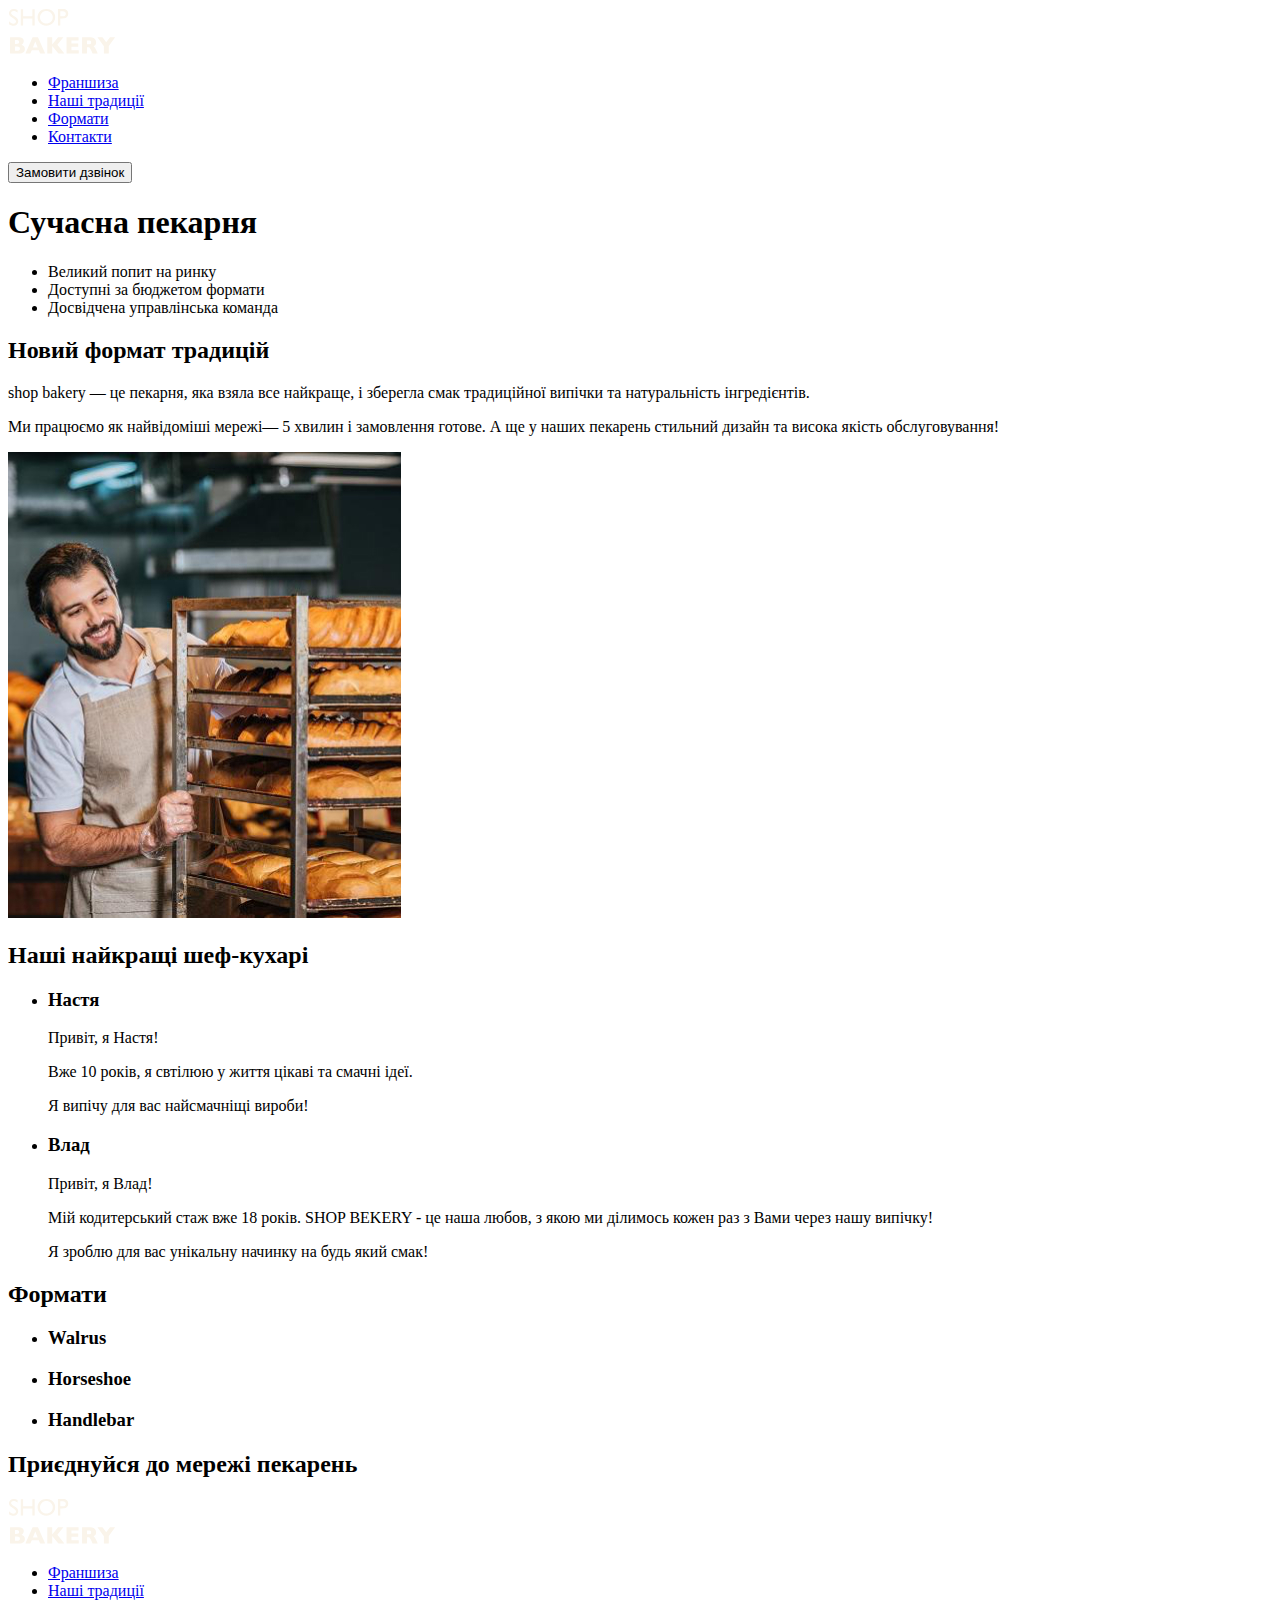
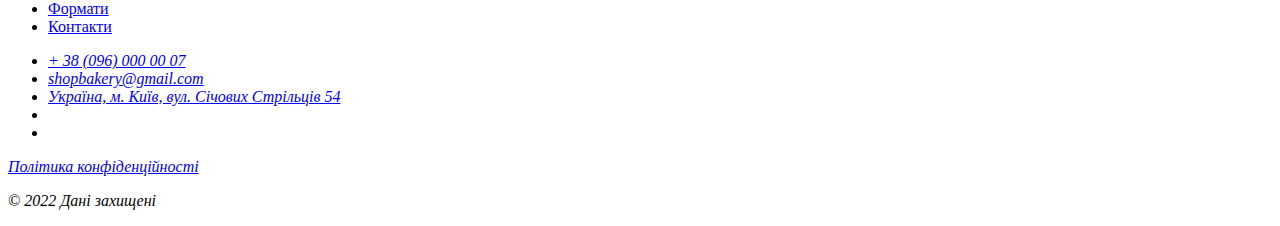
==== index.html @ a7364fb8 "Updated index.html" ====
<!DOCTYPE html>
<html lang="uk">
<head>
    <meta charset="UTF-8">
    <meta name="viewport" content="width=device-width, initial-scale=1.0">
    <title>Сучасна пекарня</title>
</head>
<body>
   <header>
    <nav>
    <a href="#"><img src="./images/logo.svg" alt="Логотип сучасної пекарні"></a>
     <ul>
        <li><a href="#">Франшиза</a></li>
        <li><a href="#">Наші традиції</a></li>
        <li><a href="#">Формати</a></li>
        <li><a href="#">Контакти</a></li>
     </ul> 
    </nav>
    <button type="button">Замовити дзвінок</button>
   </header> 
   <main>
    <section>
        <h1>Сучасна пекарня</h1>
    </section>
    <section>
        <ul>
            <li>Великий попит на ринку</li>
            <li>Доступні за бюджетом формати</li>
            <li>Досвідчена управлінська команда</li>
        </ul>
        <h2>Новий формат традицій</h2>
        <p><span>shop bakery</span> — це пекарня, яка взяла все найкраще, і зберегла смак традиційної випічки та натуральність інгредієнтів.</p>
        <p>Ми працюємо як найвідоміші мережі— <span>5 хвилин і замовлення готове.</span> А ще у наших пекарень стильний дизайн та висока якість обслуговування!</p>
        <img src="./images/baker-man.jpg" alt="Чоловік пекар дивиться на батони з посмішкою">
    </section>
    <section>
        <h2>Наші найкращі шеф-кухарі</h2>
        <ul>
            <li><article>
                <h3>Настя</h3>
                <p>Привіт, я Настя!</p>
                <p>Вже 10 років, я свтілюю у життя цікаві та смачні ідеї.</p>
                <p>Я випічу для вас найсмачніщі вироби!</p>
            </article></li>
            <li><article>
                <h3>Влад</h3>
                <p>Привіт, я Влад!</p>
                <p>Мій кодитерський стаж вже 18 років. SHOP BEKERY - це наша любов, з якою ми ділимось кожен раз з Вами через нашу
                    випічку!</p>
                <p>Я зроблю для вас унікальну начинку на будь який смак!</p>
            </article></li>
        </ul>
    </section>
    <section>
        <h2>Формати</h2>
        <ul><li>
            <article>
                <h3 lang="en">Walrus</h3>
            </article>
        </li>
        <li>
            <article>
                <h3 lang="en">Horseshoe</h3>
            </article>
        </li>
        <li>
            <article>
                <h3 lang="en">Handlebar</h3>
            </article>
        </li></ul>
    </section>
    <section>
        <h2>Приєднуйся до мережі пекарень</h2>
    </section>
   </main>
   <footer>
    <nav>
        <a href="#"><img src="./images/logo.svg" alt="Логотип сучасної пекарні"></a>

        <ul>
            <li><a href="#">Франшиза</a></li>
            <li><a href="#">Наші традиції</a></li>
            <li><a href="#">Формати</a></li>
            <li><a href="#">Контакти</a></li>
        </ul>
    </nav>
    <address>
        <ul>
            <li><a href="tel:+380960000007">+ 38 (096) 000 00 07</a></li>
            <li><a href="mailto:shopbakery@gmail.com">shopbakery@gmail.com</a></li>
            <li><a href="https://maps.app.goo.gl/KGZe3xbd6ZkTj54U8" target="_blank">Україна, м. Київ, вул. Січових Стрільців 54</a></li>
            <li><a href="#">
                <!--FB icon-->
            </a></li>
            <li><a href="#">
                <!--IG icon-->
                </a></li>
        </ul>
        <a href="#" target="_blank">Політика конфіденційності</a>
        <p>© 2022 Дані захищені</p>
    </address>
   </footer>
</body>
</html>
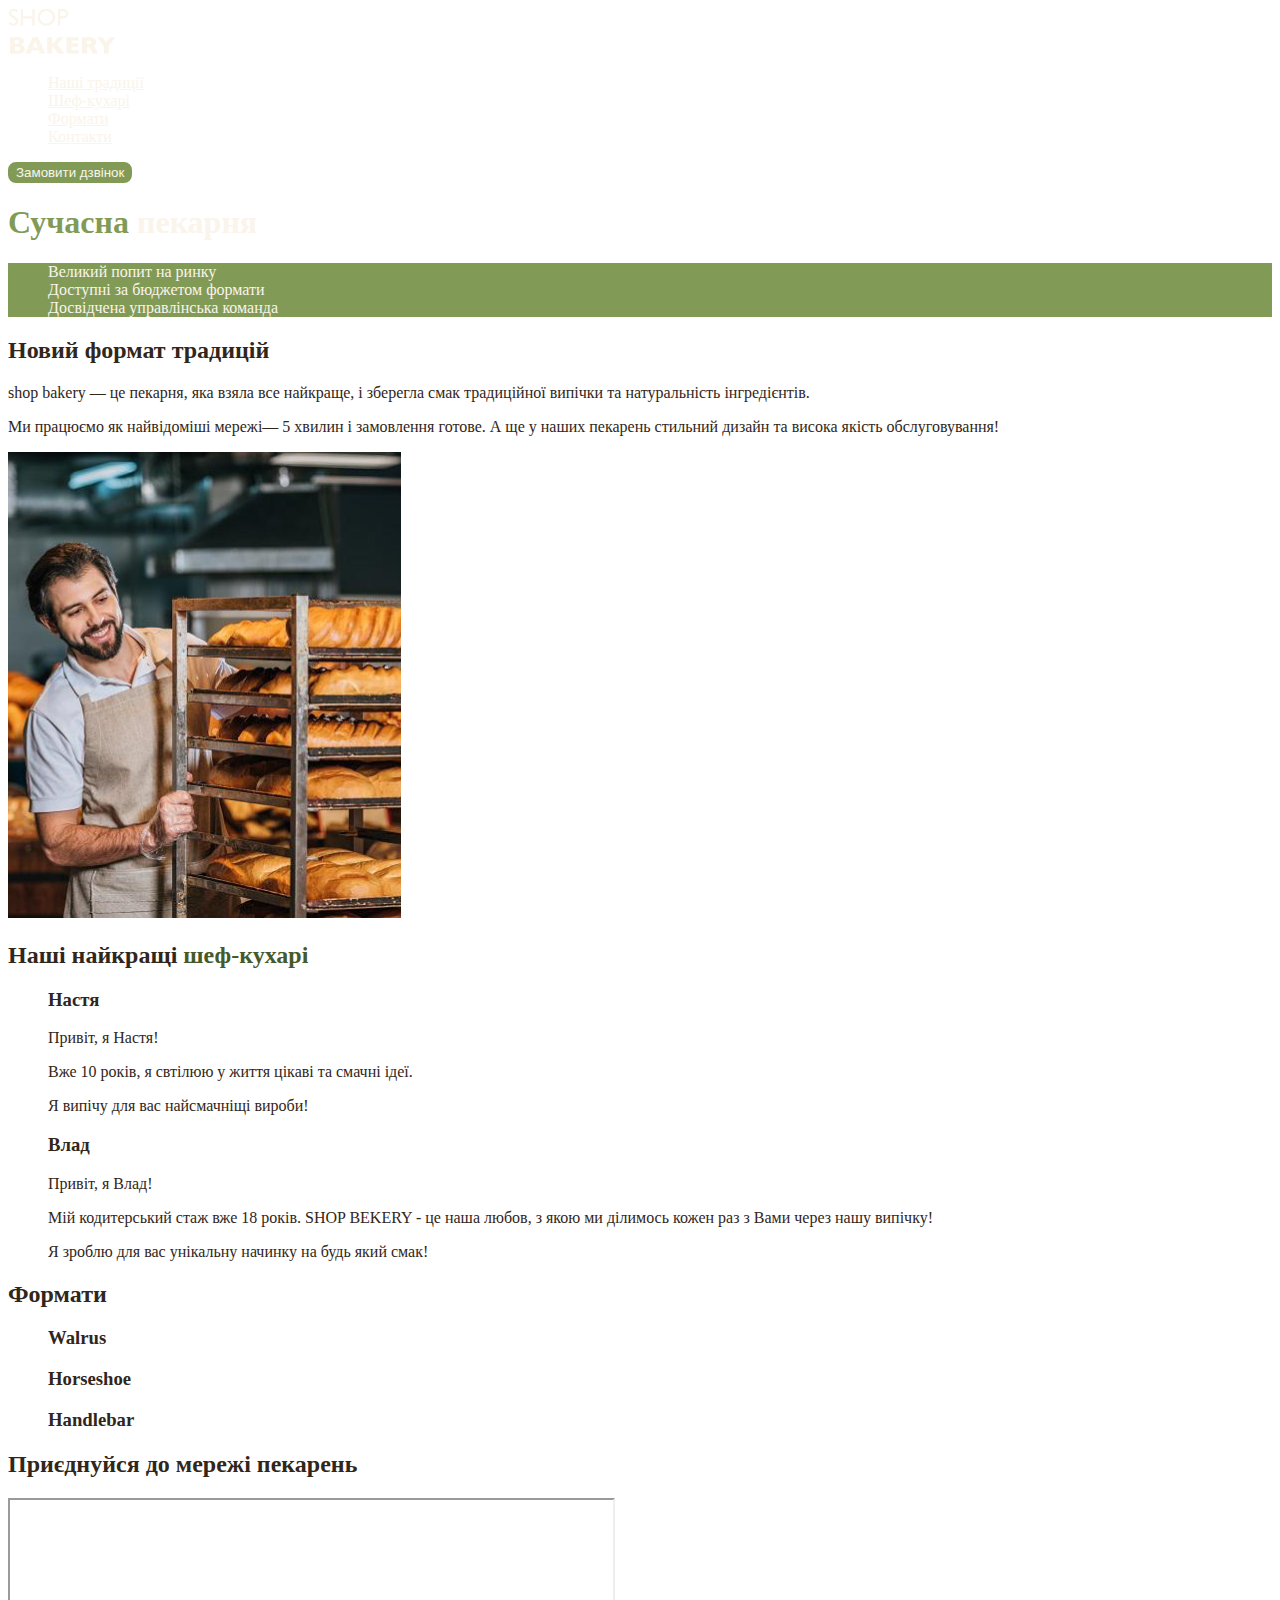
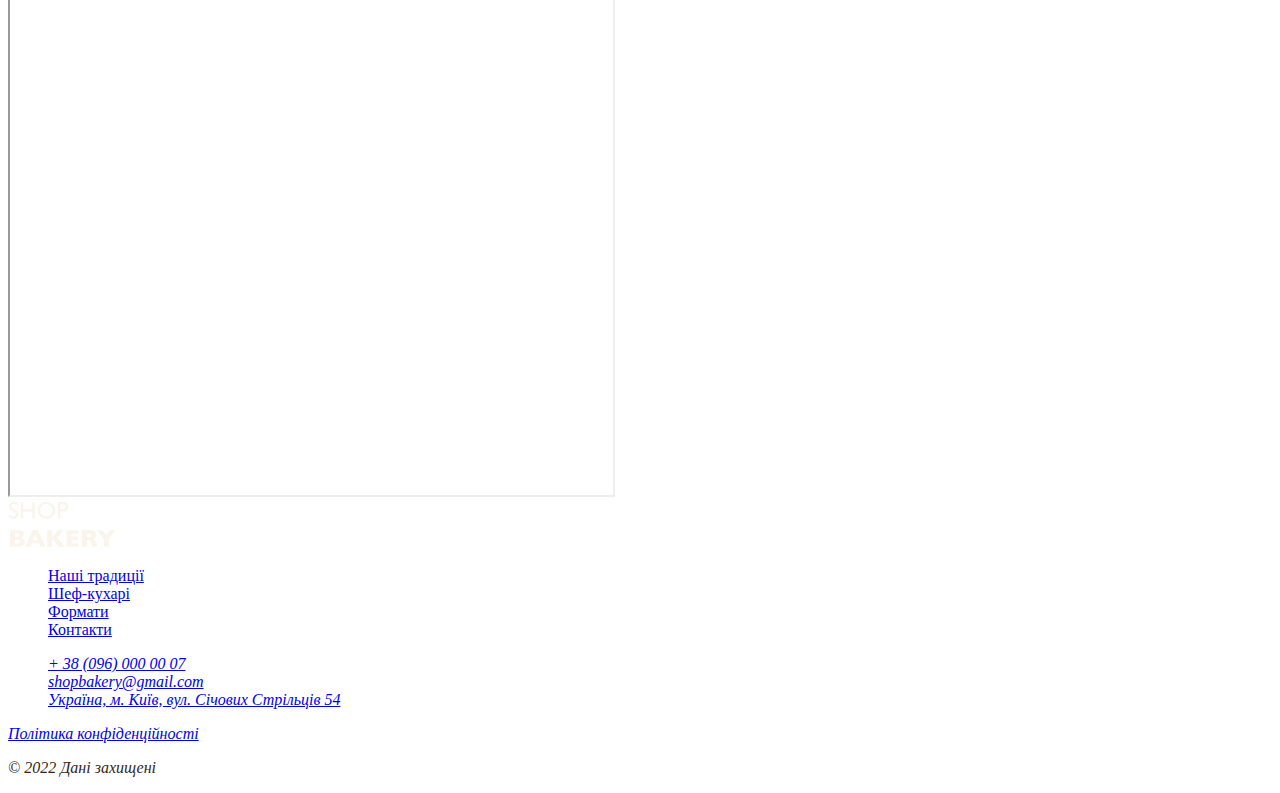
==== commit 214d896e: "Add styles.css" ====
--- a/index.html
+++ b/index.html
@@ -4,37 +4,38 @@
     <meta charset="UTF-8">
     <meta name="viewport" content="width=device-width, initial-scale=1.0">
     <title>Сучасна пекарня</title>
+    <link rel="stylesheet" href="./css/styles.css">
 </head>
 <body>
    <header>
     <nav>
-    <a href="#"><img src="./images/logo.svg" alt="Логотип сучасної пекарні"></a>
+    <a href="index.html"><img src="./images/logo.svg" alt="Логотип сучасної пекарні"></a>
      <ul>
-        <li><a href="#">Франшиза</a></li>
-        <li><a href="#">Наші традиції</a></li>
-        <li><a href="#">Формати</a></li>
-        <li><a href="#">Контакти</a></li>
+        <li><a class="link" href="#traditions-section">Наші традиції</a></li>
+        <li><a class="link" href="#cooks-section">Шеф-кухарі</a></li>
+        <li><a class="link" href="#formats-section">Формати</a></li>
+        <li><a class="link" href="#contacts-section">Контакти</a></li>
      </ul> 
     </nav>
-    <button type="button">Замовити дзвінок</button>
+    <button class="button" type="button">Замовити дзвінок</button>
    </header> 
    <main>
-    <section>
-        <h1>Сучасна пекарня</h1>
+    <section class="main-section">
+        <h1 class="hero-title"> <span class="accent">Сучасна</span> пекарня</h1>
     </section>
-    <section>
-        <ul>
+    <section id="traditions-section">
+        <ul class="advantages-list">
             <li>Великий попит на ринку</li>
             <li>Доступні за бюджетом формати</li>
             <li>Досвідчена управлінська команда</li>
         </ul>
-        <h2>Новий формат традицій</h2>
+        <h2 class="section-title">Новий формат традицій</h2>
         <p><span>shop bakery</span> — це пекарня, яка взяла все найкраще, і зберегла смак традиційної випічки та натуральність інгредієнтів.</p>
         <p>Ми працюємо як найвідоміші мережі— <span>5 хвилин і замовлення готове.</span> А ще у наших пекарень стильний дизайн та висока якість обслуговування!</p>
         <img src="./images/baker-man.jpg" alt="Чоловік пекар дивиться на батони з посмішкою">
     </section>
-    <section>
-        <h2>Наші найкращі шеф-кухарі</h2>
+    <section id="cooks-section">
+        <h2 class="section-title">Наші найкращі <span class="accent">шеф-кухарі</span></h2>
         <ul>
             <li><article>
                 <h3>Настя</h3>
@@ -51,8 +52,8 @@
             </article></li>
         </ul>
     </section>
-    <section>
-        <h2>Формати</h2>
+    <section id="formats-section">
+        <h2 class="section-title">Формати</h2>
         <ul><li>
             <article>
                 <h3 lang="en">Walrus</h3>
@@ -69,8 +70,14 @@
             </article>
         </li></ul>
     </section>
-    <section>
-        <h2>Приєднуйся до мережі пекарень</h2>
+    <section id="contacts-section">
+        <h2 class="section-title">Приєднуйся до мережі пекарень</h2>
+        <iframe src="https://www.google.com/maps/embed?pb=!1m18!1m12!1m3!1d2540.1640531314047!2d30.491233500000003!3d50.4566697!2m3!1f0!2f0!3f0!3m2!1i1024!2i768!4f13.1!3m3!1m2!1s0x40d4ce637bfe1717%3A0x5370c2254ad1b952!2z0YPQuy4g0KHQtdGH0LXQstGL0YUg0KHRgtGA0LXQu9GM0YbQvtCyLCA1NCwg0JrQuNC10LIsINCj0LrRgNCw0LjQvdCwLCAwMjAwMA!5e0!3m2!1sru!2sth!4v1701269785049!5m2!1sru!2sth" 
+        width="603" 
+        height="595" 
+        allowfullscreen="" 
+        loading="lazy" 
+        referrerpolicy="no-referrer-when-downgrade"></iframe>
     </section>
    </main>
    <footer>
@@ -78,8 +85,8 @@
         <a href="#"><img src="./images/logo.svg" alt="Логотип сучасної пекарні"></a>
 
         <ul>
-            <li><a href="#">Франшиза</a></li>
             <li><a href="#">Наші традиції</a></li>
+            <li><a href="#">Шеф-кухарі</a></li>
             <li><a href="#">Формати</a></li>
             <li><a href="#">Контакти</a></li>
         </ul>
@@ -97,7 +104,7 @@
                 </a></li>
         </ul>
         <a href="#" target="_blank">Політика конфіденційності</a>
-        <p>© 2022 Дані захищені</p>
+        <p>&copy; 2022 Дані захищені</p>
     </address>
    </footer>
 </body>
--- a/css/styles.css
+++ b/css/styles.css
@@ -0,0 +1,55 @@
+:root {
+    --color-primary-dark: #31261A;
+    --color-primary-light: #FAF4EA;
+    --color-brand-light: #819B57;
+     --color-brand-dark: #465929; 
+}
+
+/*Base*/
+body {
+    color: var(--color-primary-dark);
+}
+ul {
+    list-style-type: none;
+}
+
+/*Button*/
+.button {
+    color: var(--color-primary-light);
+    background-color: var(--color-brand-light);
+    border: 2px solid var(--color-brand-light);
+    border-radius: 8px;
+    cursor: pointer;
+}
+
+.button:hover {
+   color: var(--color-brand-dark); 
+   background-color: transparent;
+}
+
+/*Link*/
+.link {
+    color: var(--color-primary-light);
+}
+.link:hover {
+    color: var(--color-brand-light);
+}
+
+/*Hero section*/
+.hero-title {
+    color: var(--color-primary-light);
+}
+
+.hero-title .accent {
+    color: var(--color-brand-light);
+}
+
+/*Advantages section*/
+.advantages-list {
+    color: rgb(250, 244, 235);
+    background-color: var(--color-brand-light);
+}
+
+.section-title .accent {
+    color: var(--color-brand-dark);
+}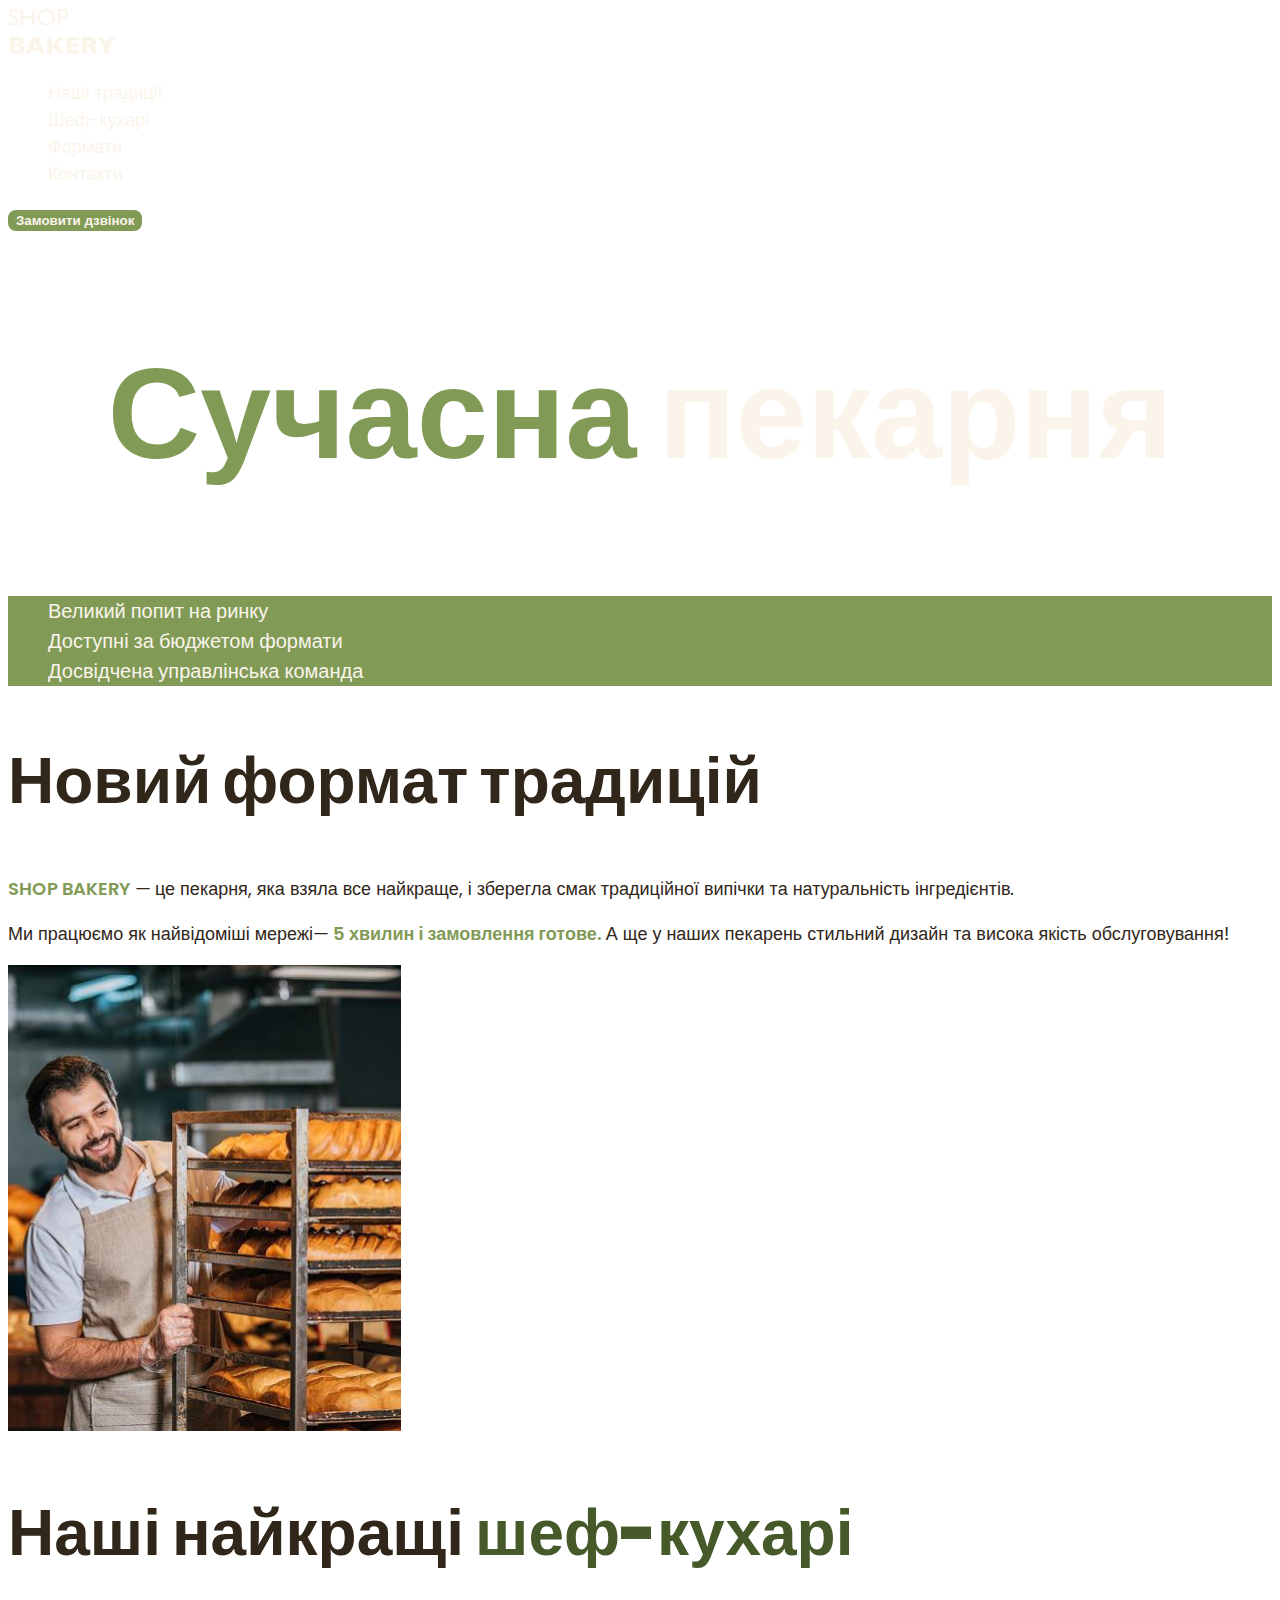
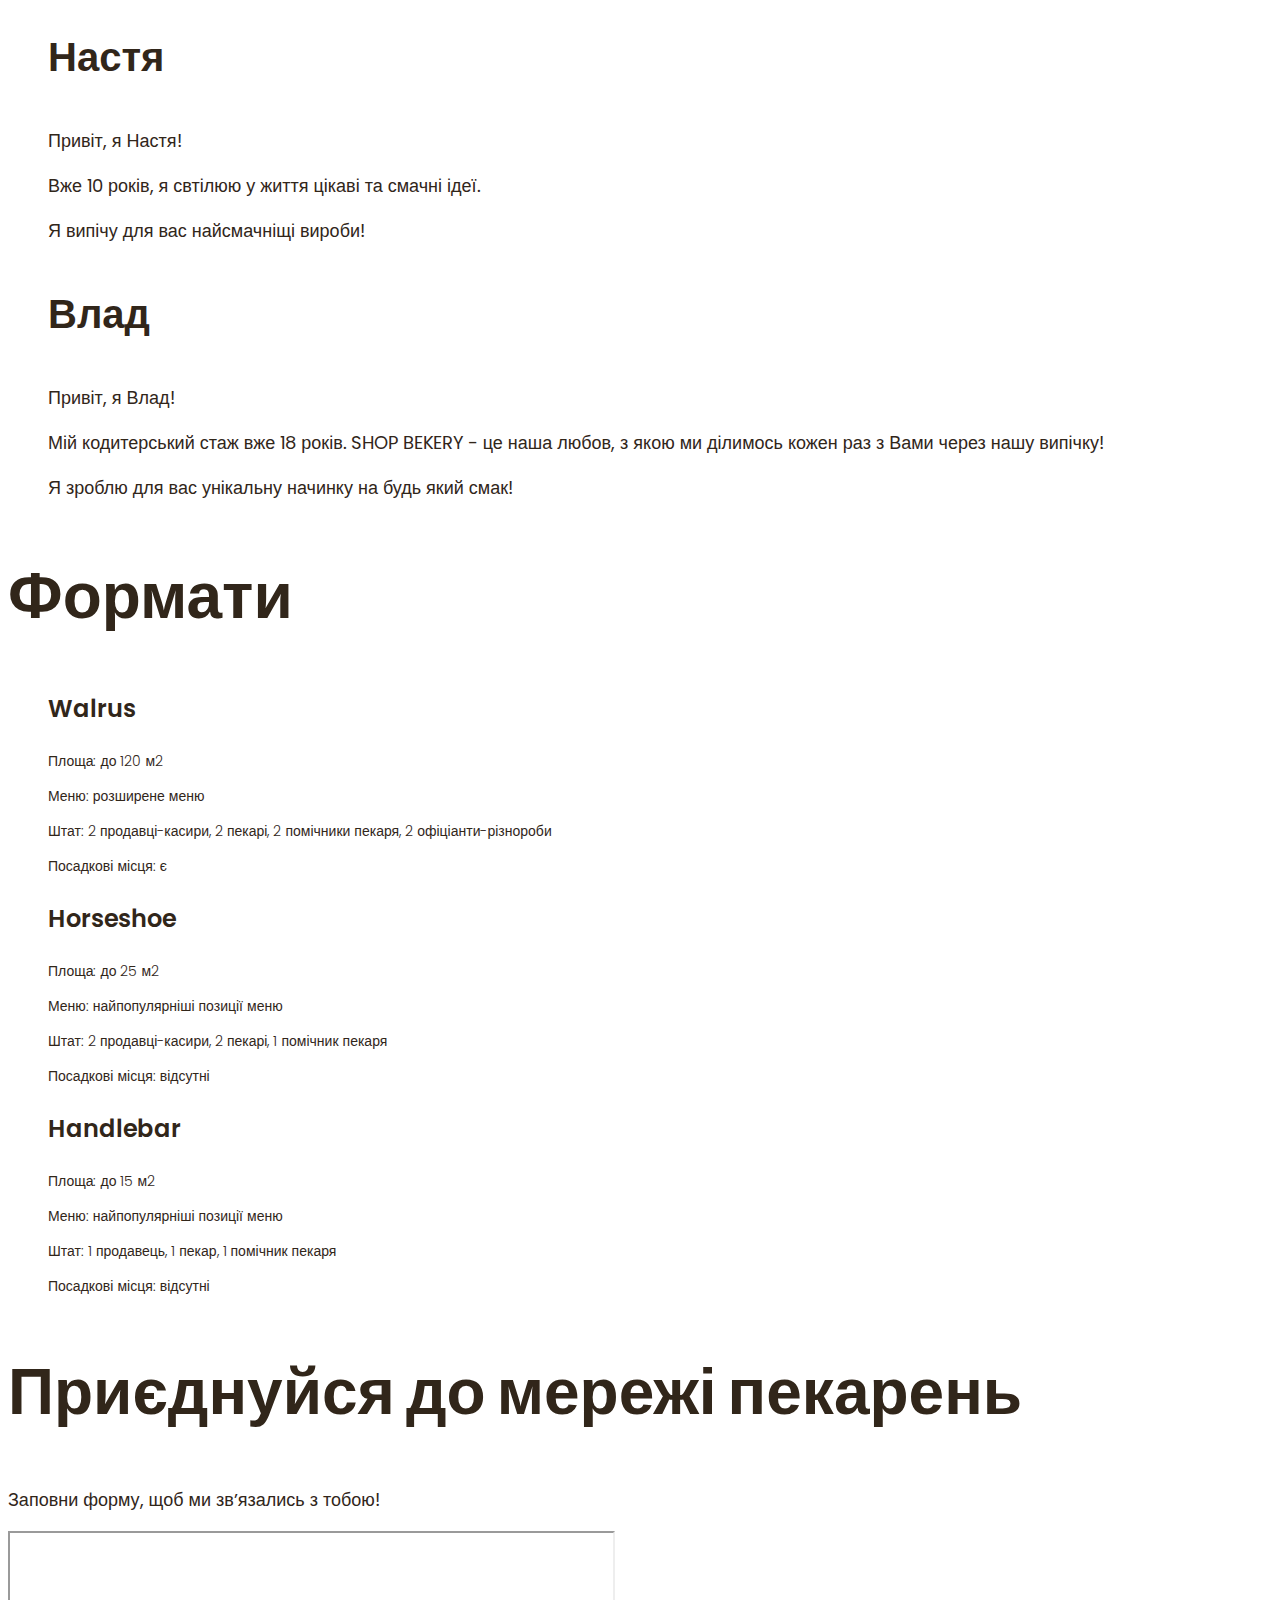
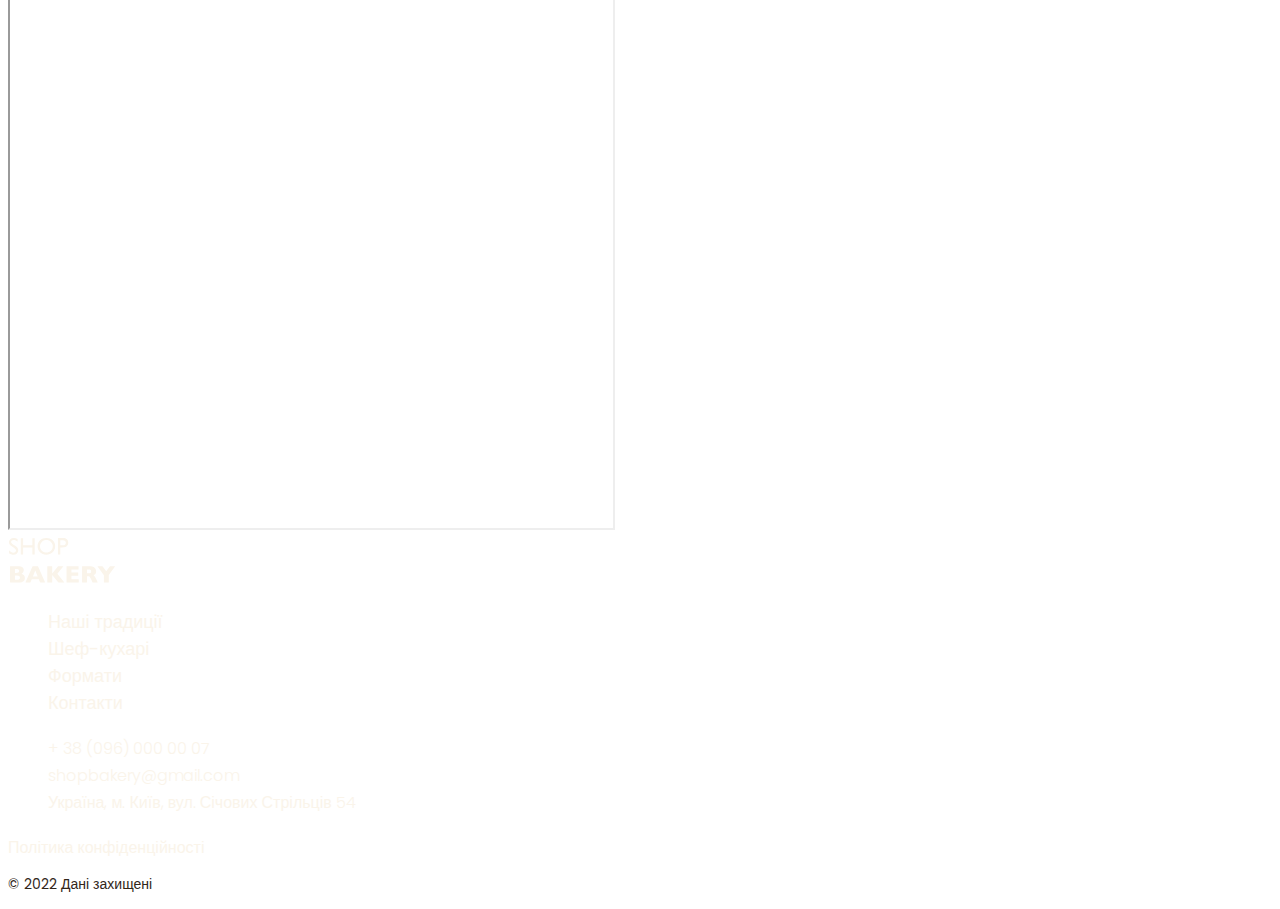
==== commit 1f09dddc: "updated" ====
--- a/index.html
+++ b/index.html
@@ -25,26 +25,26 @@
     </section>
     <section id="traditions-section">
         <ul class="advantages-list">
-            <li>Великий попит на ринку</li>
-            <li>Доступні за бюджетом формати</li>
-            <li>Досвідчена управлінська команда</li>
+            <li class="advantages-item">Великий попит на ринку</li>
+            <li class="advantages-item">Доступні за бюджетом формати</li>
+            <li class="advantages-item">Досвідчена управлінська команда</li>
         </ul>
         <h2 class="section-title">Новий формат традицій</h2>
-        <p><span>shop bakery</span> — це пекарня, яка взяла все найкраще, і зберегла смак традиційної випічки та натуральність інгредієнтів.</p>
-        <p>Ми працюємо як найвідоміші мережі— <span>5 хвилин і замовлення готове.</span> А ще у наших пекарень стильний дизайн та висока якість обслуговування!</p>
+        <p class="traditions-text"><span class="brand uppercase">shop bakery</span> — це пекарня, яка взяла все найкраще, і зберегла смак традиційної випічки та натуральність інгредієнтів.</p>
+        <p class="traditions-text">Ми працюємо як найвідоміші мережі— <span class="brand">5 хвилин і замовлення готове.</span> А ще у наших пекарень стильний дизайн та висока якість обслуговування!</p>
         <img src="./images/baker-man.jpg" alt="Чоловік пекар дивиться на батони з посмішкою">
     </section>
     <section id="cooks-section">
         <h2 class="section-title">Наші найкращі <span class="accent">шеф-кухарі</span></h2>
         <ul>
             <li><article>
-                <h3>Настя</h3>
+                <h3 class="chef-title">Настя</h3>
                 <p>Привіт, я Настя!</p>
                 <p>Вже 10 років, я свтілюю у життя цікаві та смачні ідеї.</p>
                 <p>Я випічу для вас найсмачніщі вироби!</p>
             </article></li>
             <li><article>
-                <h3>Влад</h3>
+                <h3 class="chef-title">Влад</h3>
                 <p>Привіт, я Влад!</p>
                 <p>Мій кодитерський стаж вже 18 років. SHOP BEKERY - це наша любов, з якою ми ділимось кожен раз з Вами через нашу
                     випічку!</p>
@@ -56,22 +56,39 @@
         <h2 class="section-title">Формати</h2>
         <ul><li>
             <article>
-                <h3 lang="en">Walrus</h3>
+                <h3 class="format-title" lang="en">Walrus</h3>
+                <div class="format-text"><p>Площа: до 120 м2</p>
+                <p>Меню: розширене меню</p>
+                <p>Штат: 2 продавці-касири, 2 пекарі, 2 помічники пекаря, 2 офіціанти-різнороби</p>
+                <p>Посадкові місця: є</p></div>
             </article>
         </li>
         <li>
             <article>
-                <h3 lang="en">Horseshoe</h3>
+                <h3 class="format-title" lang="en">Horseshoe</h3>
+                <div class="format-text">
+                    <p>Площа: до 25 м2</p>
+                    <p>Меню: найпопулярніші позиції меню</p>
+                    <p>Штат: 2 продавці-касири, 2 пекарі, 1 помічник пекаря</p>
+                    <p>Посадкові місця: відсутні</p>
+                </div>
             </article>
         </li>
         <li>
             <article>
-                <h3 lang="en">Handlebar</h3>
+                <h3 class="format-title" lang="en">Handlebar</h3>
+                <div class="format-text">
+                    <p>Площа: до 15 м2</p>
+                    <p>Меню: найпопулярніші позиції меню</p>
+                    <p>Штат: 1 продавець, 1 пекар, 1 помічник пекаря</p>
+                    <p>Посадкові місця: відсутні</p>
+                </div>
             </article>
         </li></ul>
     </section>
     <section id="contacts-section">
         <h2 class="section-title">Приєднуйся до мережі пекарень</h2>
+        <p>Заповни форму, щоб ми звʼязались з тобою!</p>
         <iframe src="https://www.google.com/maps/embed?pb=!1m18!1m12!1m3!1d2540.1640531314047!2d30.491233500000003!3d50.4566697!2m3!1f0!2f0!3f0!3m2!1i1024!2i768!4f13.1!3m3!1m2!1s0x40d4ce637bfe1717%3A0x5370c2254ad1b952!2z0YPQuy4g0KHQtdGH0LXQstGL0YUg0KHRgtGA0LXQu9GM0YbQvtCyLCA1NCwg0JrQuNC10LIsINCj0LrRgNCw0LjQvdCwLCAwMjAwMA!5e0!3m2!1sru!2sth!4v1701269785049!5m2!1sru!2sth" 
         width="603" 
         height="595" 
@@ -85,17 +102,17 @@
         <a href="#"><img src="./images/logo.svg" alt="Логотип сучасної пекарні"></a>
 
         <ul>
-            <li><a href="#">Наші традиції</a></li>
-            <li><a href="#">Шеф-кухарі</a></li>
-            <li><a href="#">Формати</a></li>
-            <li><a href="#">Контакти</a></li>
+            <li><a class="link" href="#">Наші традиції</a></li>
+            <li><a class="link" href="#">Шеф-кухарі</a></li>
+            <li><a class="link" href="#">Формати</a></li>
+            <li><a class="link" href="#">Контакти</a></li>
         </ul>
     </nav>
     <address>
         <ul>
-            <li><a href="tel:+380960000007">+ 38 (096) 000 00 07</a></li>
-            <li><a href="mailto:shopbakery@gmail.com">shopbakery@gmail.com</a></li>
-            <li><a href="https://maps.app.goo.gl/KGZe3xbd6ZkTj54U8" target="_blank">Україна, м. Київ, вул. Січових Стрільців 54</a></li>
+            <li><a class="address-link" href="tel:+380960000007">+ 38 (096) 000 00 07</a></li>
+            <li><a class="address-link" href="mailto:shopbakery@gmail.com">shopbakery@gmail.com</a></li>
+            <li><a class="address-link" href="https://maps.app.goo.gl/KGZe3xbd6ZkTj54U8" target="_blank">Україна, м. Київ, вул. Січових Стрільців 54</a></li>
             <li><a href="#">
                 <!--FB icon-->
             </a></li>
@@ -103,8 +120,8 @@
                 <!--IG icon-->
                 </a></li>
         </ul>
-        <a href="#" target="_blank">Політика конфіденційності</a>
-        <p>&copy; 2022 Дані захищені</p>
+        <a class="address-link" href="#" target="_blank">Політика конфіденційності</a>
+        <p class="address-copyright">&copy; 2022 Дані захищені</p>
     </address>
    </footer>
 </body>
--- a/css/styles.css
+++ b/css/styles.css
@@ -1,3 +1,28 @@
+@font-face {
+  font-display: swap; 
+  font-family: 'Poppins';
+  font-weight: 300;
+  src: url('../fonts/poppins-v20-latin-300.woff2') format('woff2'); 
+}
+@font-face {
+  font-display: swap; 
+  font-family: 'Poppins';
+  font-weight: 400;
+  src: url('../fonts/poppins-v20-latin-regular.woff2') format('woff2'); 
+  }
+@font-face {
+  font-display: swap; 
+  font-family: 'Poppins';
+  font-weight: 600;
+  src: url('../fonts/poppins-v20-latin-600.woff2') format('woff2'); 
+}
+
+@font-face {
+  font-display: swap;
+  font-family: 'Poppins';
+  font-weight: 900;
+  src: url('../fonts/poppins-v20-latin-900.woff2') format('woff2'); 
+  }
 :root {
     --color-primary-dark: #31261A;
     --color-primary-light: #FAF4EA;
@@ -8,7 +33,16 @@
 /*Base*/
 body {
     color: var(--color-primary-dark);
+    font-family: Poppins, sans-serif;
+    font-size: 18px;
+    font-weight: 400;
+    line-height: 1.5;
 }
+
+address {
+    font-style: normal;
+}
+
 ul {
     list-style-type: none;
 }
@@ -16,6 +50,7 @@
 /*Button*/
 .button {
     color: var(--color-primary-light);
+    font-weight: 600;
     background-color: var(--color-brand-light);
     border: 2px solid var(--color-brand-light);
     border-radius: 8px;
@@ -30,14 +65,20 @@
 /*Link*/
 .link {
     color: var(--color-primary-light);
+    text-decoration: none;
+    
 }
 .link:hover {
     color: var(--color-brand-light);
+    font-weight: 600;
 }
 
 /*Hero section*/
 .hero-title {
     color: var(--color-primary-light);
+    text-align: center;
+    font-size: 128px;
+    font-weight: 900;
 }
 
 .hero-title .accent {
@@ -50,6 +91,61 @@
     background-color: var(--color-brand-light);
 }
 
+.advantages-item {
+    font-weight: 300;
+    font-size: 20px;
+}
+
 .section-title .accent {
     color: var(--color-brand-dark);
-}+}
+
+.section-title {
+    font-weight: 900;
+    font-size: 64px;
+    line-height: 1.3;
+}
+
+/* Traditions section */
+    .traditions-text .brand {
+        color: var(--color-brand-light);
+        font-weight: 600;
+    }
+
+.traditions-text .uppercase {
+text-transform: uppercase;
+}
+
+/* Chef section */
+.chef-title {
+    font-weight: 600;
+    font-size: 40px;
+}
+
+/* Formats section */
+.format-title {
+    font-size: 24px;
+    font-weight: 600;
+}
+
+.format-text {
+    font-size: 14px;
+    font-weight: 300;
+}
+
+/* Footer */
+.address-link {
+    font-size: 16px;
+    font-weight: 300;
+    color: var(--color-primary-light);
+    text-decoration: none;
+}
+
+.address-link:hover {
+        color: var(--color-brand-light);
+}
+
+.address-copyright {
+    font-size: 14px;
+}
+         